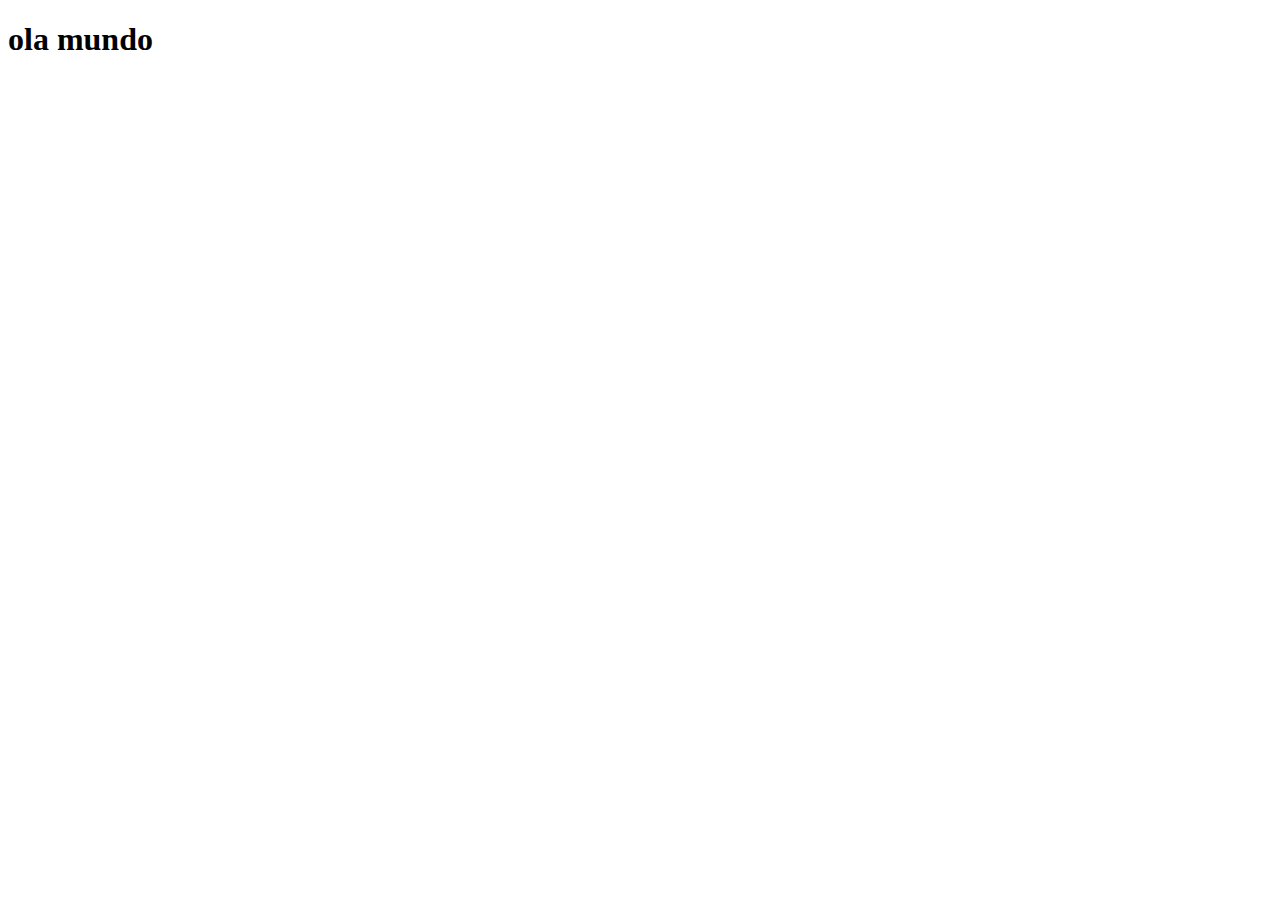
==== index.html @ eea837b4 "pagina local" ====
<!DOCTYPE html>
<html lang="pt-br">
<head>
    <meta charset="UTF-8">
    <meta name="viewport" content="width=device-width, initial-scale=1.0">
    <link rel="shortcut icon" href="pacote-d013/pacote-d013/favicon.ico" type="image/x-icon">
    <title>projeto redes sociais</title>
</head>
<body>
    <h1>ola mundo
        
    </h1>
    
</body>
</html>
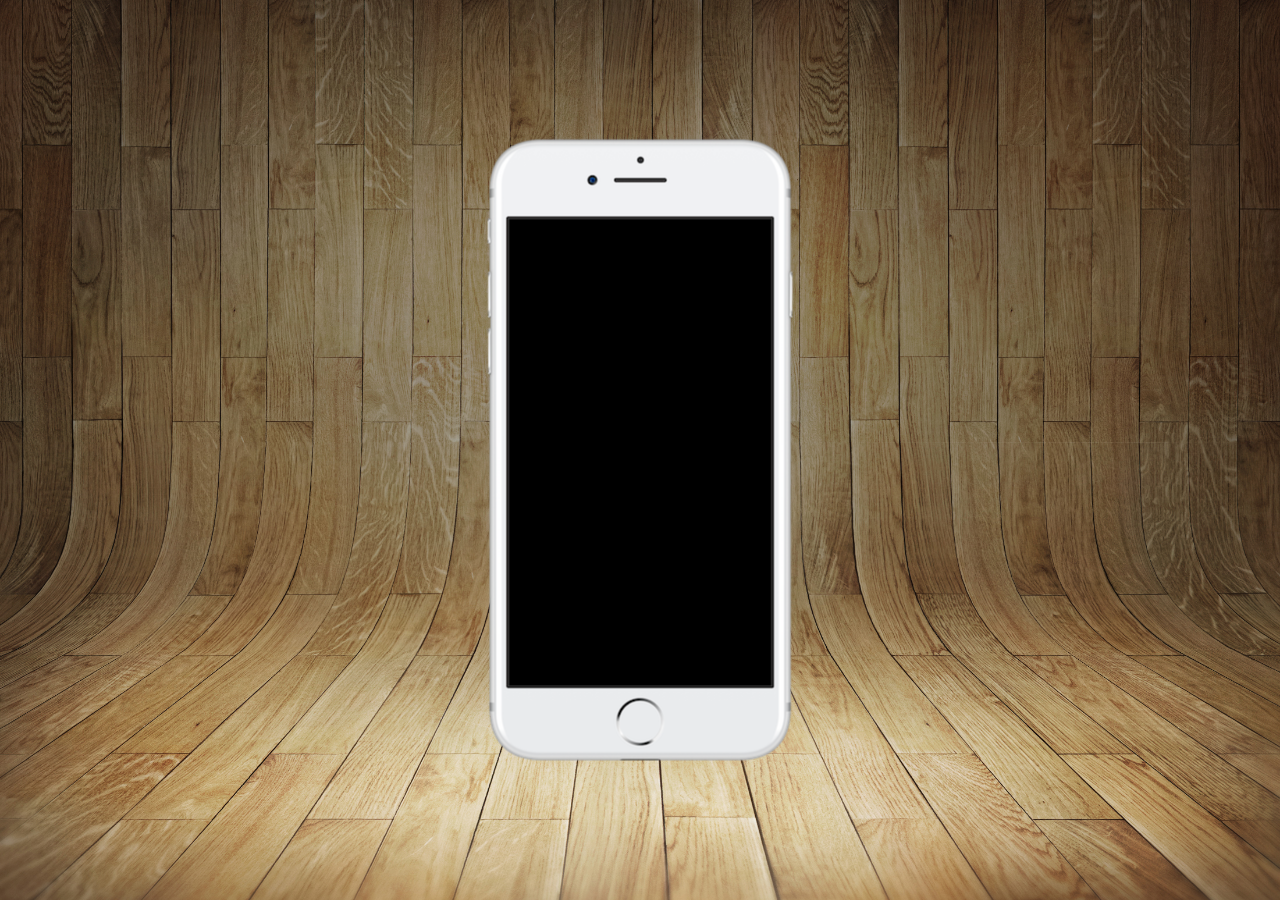
==== commit 1903e0cc: "upload" ====
--- a/index.html
+++ b/index.html
@@ -4,12 +4,13 @@
     <meta charset="UTF-8">
     <meta name="viewport" content="width=device-width, initial-scale=1.0">
     <link rel="shortcut icon" href="pacote-d013/pacote-d013/favicon.ico" type="image/x-icon">
+    <link rel="stylesheet" href="estilos/style.css">
     <title>projeto redes sociais</title>
 </head>
 <body>
-    <h1>ola mundo
-        
-    </h1>
-    
+    <main>
+        <section id="telefone"></section>
+        <section id="redes-sociais"></section>
+    </main> 
 </body>
 </html>--- a/estilos/style.css
+++ b/estilos/style.css
@@ -0,0 +1,36 @@
+@charset "UTF-8";
+
+* {
+    margin: 0px;
+    padding: 0px;
+    font-family: Arial, Helvetica, sans-serif;
+}
+
+html, body {
+    height: 100vh;
+    width: 100vw;
+    background-color: black;
+}
+
+body {
+    background: url('../pacote-d013/pacote-d013/imagens/fundo-madeira.jpg') no-repeat top center;
+    background-size: cover;
+    background-attachment: fixed;
+}
+
+main {
+    position: relative;
+    height: 100vh;
+    
+}
+
+section#telefone {
+    position: absolute;
+    top: 50%;
+    left: 50%;
+    transform: translate(-50%, -50%);
+
+    height: 627px;
+    width: 311px;
+    background: url('../pacote-d013/pacote-d013/imagens/frame-iphone.png') no-repeat;
+}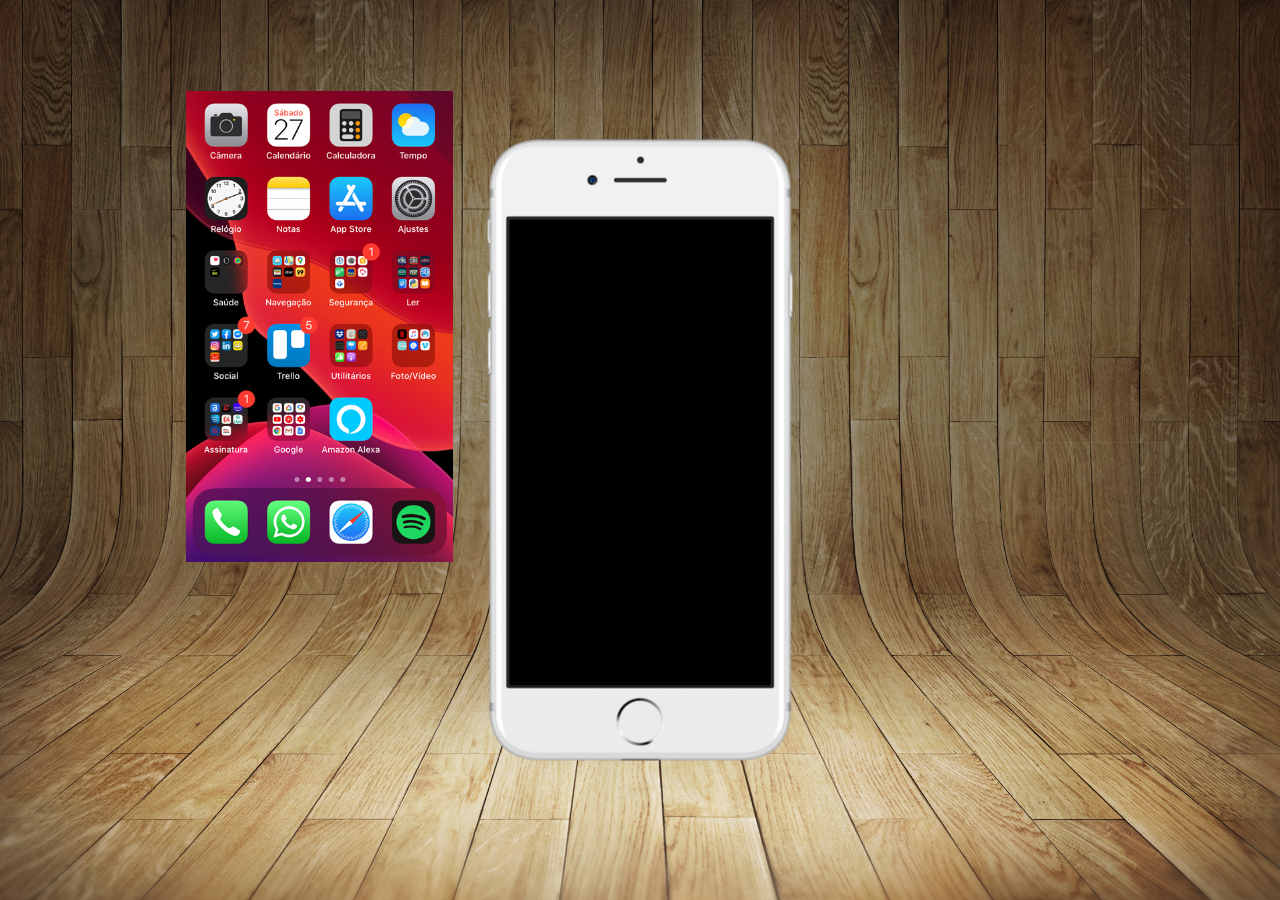
==== commit b764001e: "tela home" ====
--- a/index.html
+++ b/index.html
@@ -10,6 +10,8 @@
 <body>
     <main>
         <section id="telefone"></section>
+        <iframe src="home.html" name="tela" id="tela" frameborder="0"></iframe>
+
         <section id="redes-sociais"></section>
     </main> 
 </body>
--- a/estilos/style.css
+++ b/estilos/style.css
@@ -33,4 +33,12 @@
     height: 627px;
     width: 311px;
     background: url('../pacote-d013/pacote-d013/imagens/frame-iphone.png') no-repeat;
+}
+
+iframe#tela {
+    position: relative;
+    top: 91px;
+    left: 186px;
+    width: 267px;
+    height: 471px;
 }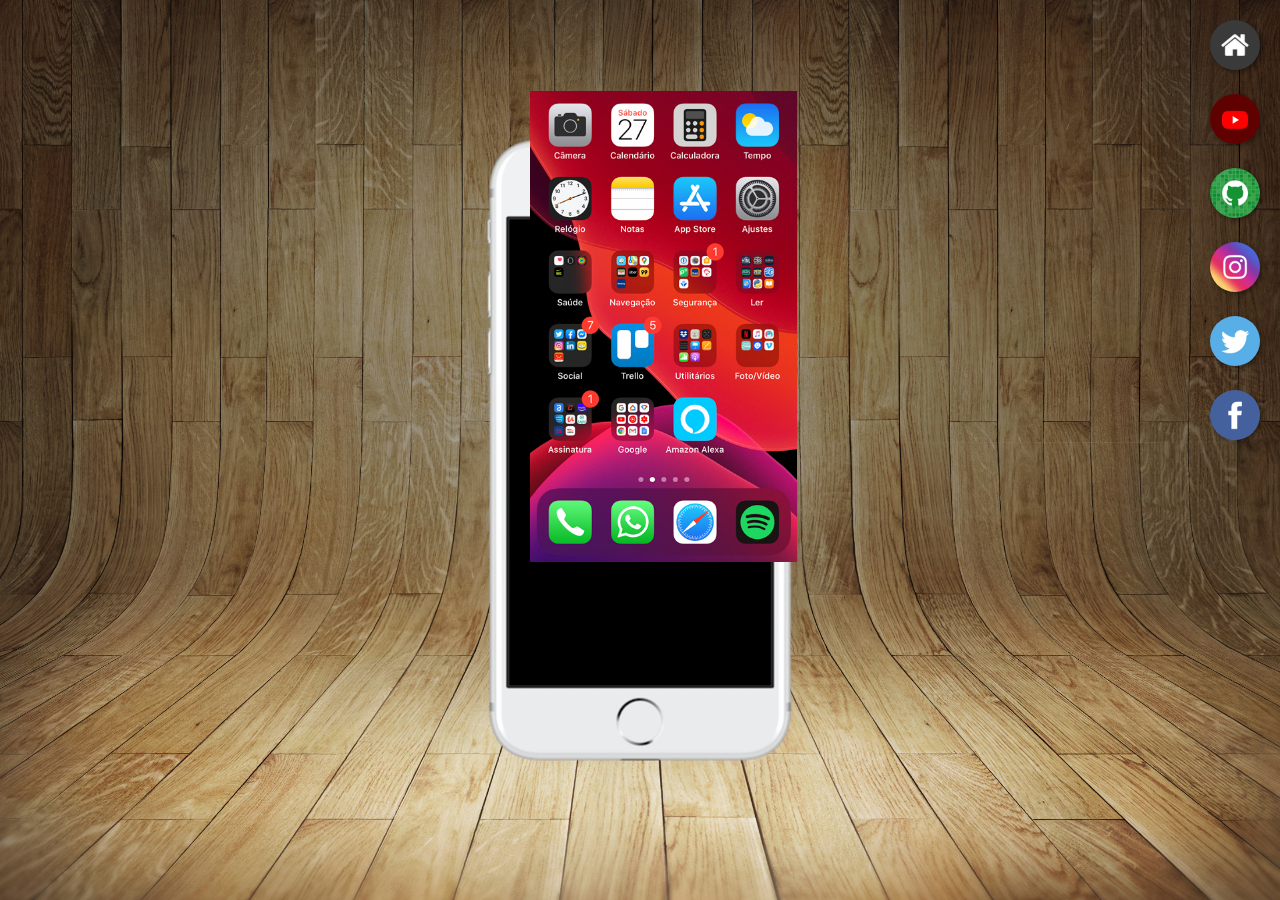
==== commit a519f705: "icons" ====
--- a/index.html
+++ b/index.html
@@ -10,9 +10,18 @@
 <body>
     <main>
         <section id="telefone"></section>
-        <iframe src="home.html" name="tela" id="tela" frameborder="0"></iframe>
+        <iframe src="home.html" name="tela" id="tela" frameborder="0">
+            seu dispositivo não é compatível
+        </iframe>
 
-        <section id="redes-sociais"></section>
+        <section id="redes-sociais">
+            <a href="home.html" target="tela"><img src="pacote-d013/pacote-d013/imagens/logo-home.jpg" alt="home"></a> <br>
+            <a href="youtube.html" target="tela"><img src="pacote-d013/pacote-d013/imagens/logo-youtube.jpg" alt="youtube"></a> <br>
+            <a href="github.html" target="tela"><img src="pacote-d013/pacote-d013/imagens/logo-github.jpg" alt="github"></a> <br>
+            <a href="instagram.html" target="tela"><img src="pacote-d013/pacote-d013/imagens/logo-instagram.jpg" alt="instagram"></a> <br>
+            <a href="twitter.html" target="tela"><img src="pacote-d013/pacote-d013/imagens/logo-twitter.jpg" alt="twitter"></a> <br>
+            <a href="facebook.html" target="tela"><img src="pacote-d013/pacote-d013/imagens/logo-facebook.jpg" alt="facebook"></a> <br>
+        </section>
     </main> 
 </body>
 </html>--- a/estilos/style.css
+++ b/estilos/style.css
@@ -38,7 +38,28 @@
 iframe#tela {
     position: relative;
     top: 91px;
-    left: 186px;
+    left: 530px;
     width: 267px;
     height: 471px;
-}+    
+}
+section#redes-sociais img {
+    width: 50px;
+    margin: 10px;
+    border-radius: 50%;
+    box-shadow: 2px 2px 5px rgba(0, 0, 0, 0.404);
+   
+}
+section#redes-sociais {
+    text-align: right;
+    position: absolute;
+    top: 10px;
+    right: 10px;
+    box-sizing: border-box;
+}
+section#redes-sociais img:hover {
+    border: 2px solid rgba(255, 255, 255, 0.637);
+    transform: translate(-3px, -3px);
+    box-shadow: 5px 5px 10px rgba(0, 0, 0, 0.637);
+    transition: transform .3s, border .3s;
+}
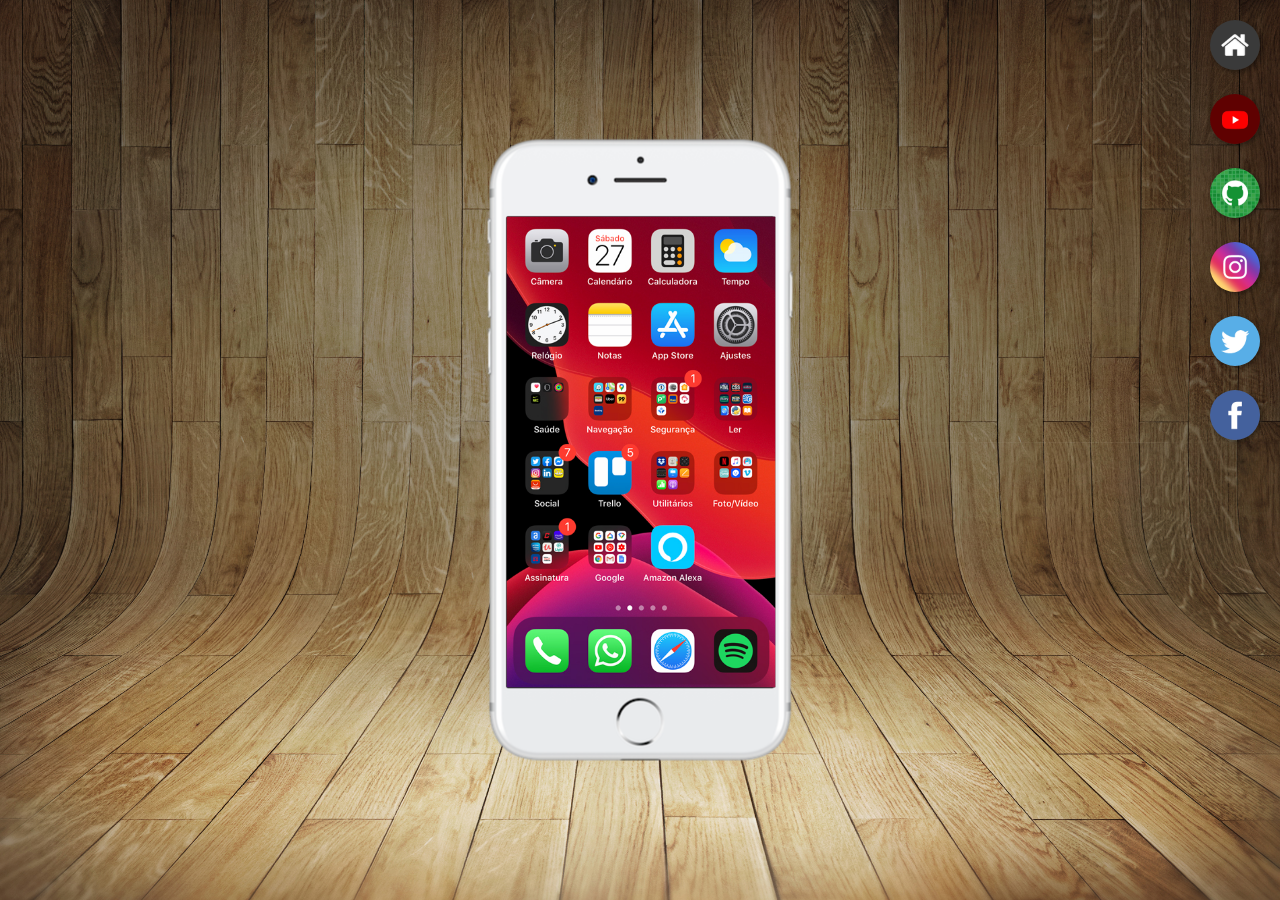
==== commit 36448048: "final project" ====
--- a/index.html
+++ b/index.html
@@ -9,10 +9,14 @@
 </head>
 <body>
     <main>
-        <section id="telefone"></section>
-        <iframe src="home.html" name="tela" id="tela" frameborder="0">
-            seu dispositivo não é compatível
-        </iframe>
+        <section id="telefone">
+            <iframe src="home.html" name="tela" id="tela" frameborder="0">
+                seu dispositivo não é compatível
+            </iframe>
+            
+        </section>
+
+        
 
         <section id="redes-sociais">
             <a href="home.html" target="tela"><img src="pacote-d013/pacote-d013/imagens/logo-home.jpg" alt="home"></a> <br>
--- a/estilos/style.css
+++ b/estilos/style.css
@@ -37,9 +37,9 @@
 
 iframe#tela {
     position: relative;
-    top: 91px;
-    left: 530px;
-    width: 267px;
+    top: 80px;
+    left: 22px;
+    width: 269px;
     height: 471px;
     
 }
